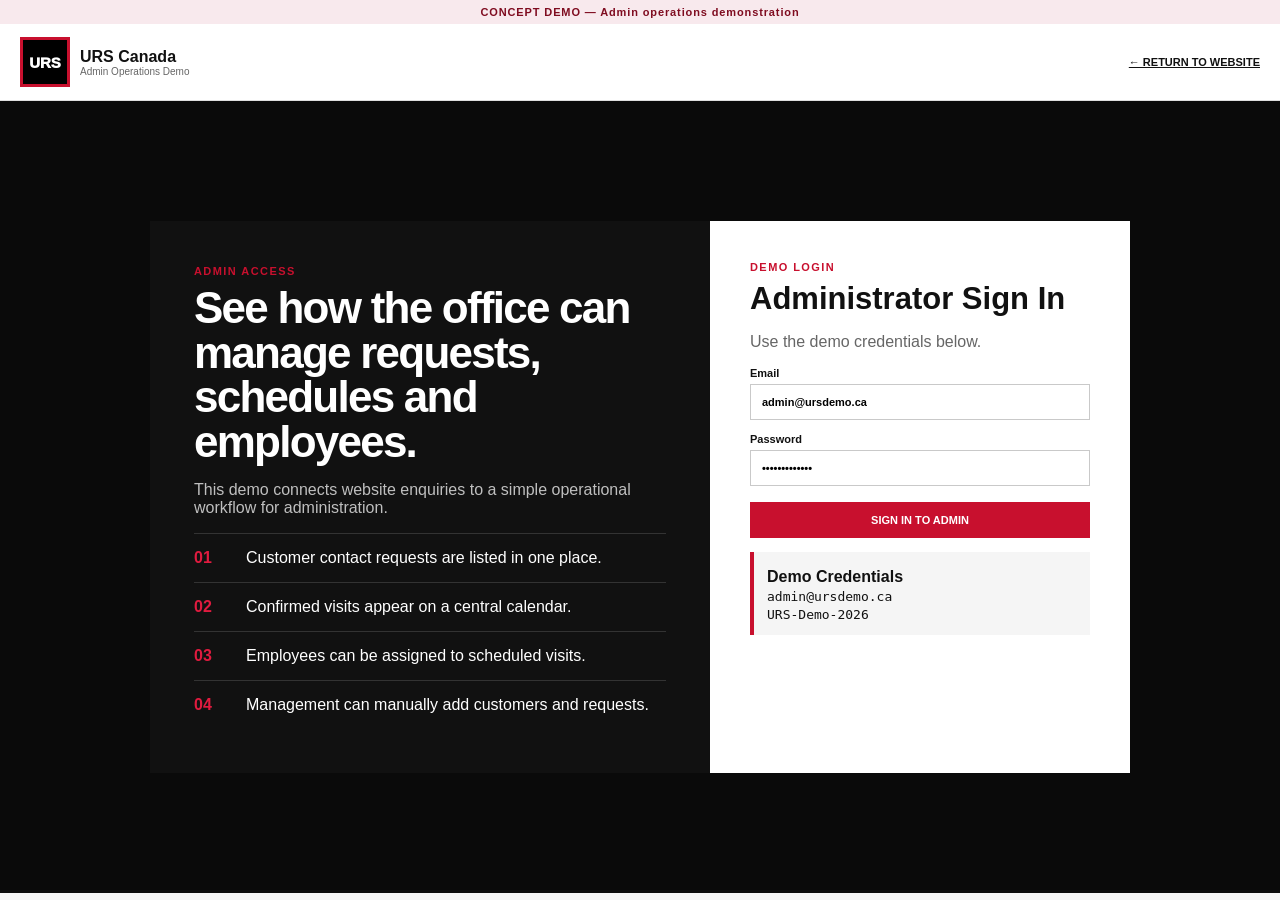
==== admin.html @ d294c542 "Add files via upload" ====
<!doctype html>
<html lang="en">
<head>
  <meta charset="utf-8">
  <meta name="viewport" content="width=device-width, initial-scale=1">
  <title>URS Canada — Admin Operations Demo</title>
  <link rel="stylesheet" href="assets/admin.css">
</head>
<body>
  <div class="concept-bar">CONCEPT DEMO — Admin operations demonstration</div>

  <header class="admin-header">
    <div class="container admin-nav">
      <a class="admin-brand" href="index.html">
        <span class="logo-box">URS</span>
        <span><strong>URS Canada</strong><small>Admin Operations Demo</small></span>
      </a>
      <a href="index.html" class="back-link">← RETURN TO WEBSITE</a>
    </div>
  </header>

  <main>
    <section id="loginView" class="login-shell">
      <div class="login-layout">
        <div class="login-info">
          <div class="eyebrow">ADMIN ACCESS</div>
          <h1>See how the office can manage requests, schedules and employees.</h1>
          <p>This demo connects website enquiries to a simple operational workflow for administration.</p>

          <div class="login-feature"><b>01</b><span>Customer contact requests are listed in one place.</span></div>
          <div class="login-feature"><b>02</b><span>Confirmed visits appear on a central calendar.</span></div>
          <div class="login-feature"><b>03</b><span>Employees can be assigned to scheduled visits.</span></div>
          <div class="login-feature"><b>04</b><span>Management can manually add customers and requests.</span></div>
        </div>

        <form id="loginForm" class="login-card">
          <noscript><div class="error" style="display:block;margin-bottom:12px">JavaScript is disabled. Enable JavaScript to use the admin demo.</div></noscript>
          <div class="eyebrow">DEMO LOGIN</div>
          <h2>Administrator Sign In</h2>
          <p>Use the demo credentials below.</p>

          <label>Email
            <input id="loginEmail" type="email" value="admin@ursdemo.ca" required>
          </label>

          <label>Password
            <input id="loginPassword" type="password" value="URS-Demo-2026" required>
          </label>

          <button id="signInButton" class="btn red full" type="submit">SIGN IN TO ADMIN</button>

          <div class="demo-creds">
            <strong>Demo Credentials</strong>
            <code>admin@ursdemo.ca</code>
            <code>URS-Demo-2026</code>
          </div>

          <div id="loginError" class="error" hidden>Incorrect demo credentials.</div>
        </form>
      </div>
    </section>

    <section id="dashboardView" class="dashboard" hidden>
      <div class="container">
        <div class="dashboard-head">
          <div>
            <div class="eyebrow">OPERATIONS SYSTEM</div>
            <h1 id="pageTitle">Dashboard</h1>
            <p id="pageSubtitle">Customer requests and confirmed schedules in one view.</p>
          </div>

          <div class="dash-actions">
            <button class="btn light" id="resetDemo">RESET DEMO DATA</button>
            <button class="btn black" id="logoutBtn">LOG OUT</button>
          </div>
        </div>

        <nav class="admin-tabs" aria-label="Admin sections">
          <button class="admin-tab active" data-view="dashboardTab">Dashboard</button>
          <button class="admin-tab" data-view="employeesTab">Employees</button>
          <button class="admin-tab" data-view="managementTab">Management</button>
        </nav>

        <section id="dashboardTab" class="tab-view">
          <div id="metrics" class="metrics"></div>

          <div class="operations-grid">
            <section class="requests-column">
              <div class="section-card requests-panel">
                <div class="panel-title">
                  <div>
                    <strong>Requests</strong>
                    <small>Customers asking to be contacted</small>
                  </div>
                  <span id="requestCount"></span>
                </div>

                <div class="request-filters">
                  <input id="searchInput" type="search" placeholder="Search customer, service, email or phone…">
                  <select id="statusFilter">
                    <option value="">All Statuses</option>
                    <option>New</option>
                    <option>Contacted</option>
                    <option>Scheduled</option>
                    <option>Closed</option>
                  </select>
                </div>

                <div id="requestList" class="request-list"></div>
              </div>

              <aside id="detailPanel" class="section-card detail-panel">
                <div class="empty-state">
                  <div class="empty-mark">URS</div>
                  <h3>Select a customer request</h3>
                  <p>Review customer details, assign an employee and schedule a confirmed visit.</p>
                </div>
              </aside>
            </section>

            <section class="calendar-column">
              <div class="section-card calendar-card">
                <div class="calendar-head">
                  <div>
                    <strong>Confirmed Schedule</strong>
                    <small>All scheduled customer visits</small>
                  </div>
                  <div class="calendar-nav">
                    <button id="prevMonth" class="icon-btn">←</button>
                    <span id="calendarLabel"></span>
                    <button id="nextMonth" class="icon-btn">→</button>
                  </div>
                </div>
                <div class="calendar-weekdays">
                  <span>Sun</span><span>Mon</span><span>Tue</span><span>Wed</span><span>Thu</span><span>Fri</span><span>Sat</span>
                </div>
                <div id="calendarGrid" class="calendar-grid"></div>
              </div>

              <div class="section-card upcoming-card">
                <div class="panel-title">
                  <div><strong>Upcoming Visits</strong><small>Next confirmed appointments</small></div>
                </div>
                <div id="upcomingList" class="upcoming-list"></div>
              </div>
            </section>
          </div>
        </section>

        <section id="employeesTab" class="tab-view" hidden>
          <div class="employees-header">
            <div>
              <div class="eyebrow">TEAM SCHEDULE</div>
              <h2>Employees & Scheduled Visits</h2>
              <p>See who is assigned to each confirmed customer visit.</p>
            </div>
          </div>
          <div id="employeesGrid" class="employees-grid"></div>
        </section>

        <section id="managementTab" class="tab-view" hidden>
          <div class="management-layout">
            <div>
              <div class="eyebrow">MANAGEMENT</div>
              <h2>Manually Add a Customer</h2>
              <p>Use this when a customer calls the office directly or a request needs to be entered by staff.</p>

              <div class="management-notes">
                <strong>Common uses</strong>
                <span>Phone enquiries</span>
                <span>Walk-in / referral requests</span>
                <span>Insurance or partner referrals</span>
                <span>Internal job creation</span>
              </div>
            </div>

            <form id="manualCustomerForm" class="management-form">
              <div class="form-grid">
                <label>Full Name<input name="name" required placeholder="Customer name"></label>
                <label>Phone<input name="phone" required placeholder="250-555-0100"></label>
                <label>Email<input name="email" type="email" placeholder="customer@example.com"></label>
                <label>Preferred Contact
                  <select name="contactMethod">
                    <option>Phone call</option>
                    <option>Email</option>
                    <option>Text message</option>
                  </select>
                </label>
                <label>Service Needed
                  <select name="service" required>
                    <option value="">Select a service</option>
                    <option>Water Damage</option>
                    <option>Fire / Smoke Damage</option>
                    <option>Mold Remediation</option>
                    <option>Asbestos Abatement</option>
                    <option>Weather / Wind Damage</option>
                    <option>Other Restoration Service</option>
                  </select>
                </label>
                <label>Urgency
                  <select name="urgency">
                    <option>Emergency — immediate response</option>
                    <option selected>Urgent — today</option>
                    <option>Standard — within 1–2 business days</option>
                  </select>
                </label>
                <label class="span-2">Property / Service Address<input name="address" placeholder="Street, City, BC"></label>
                <label class="span-2">Details<textarea name="message" rows="5" placeholder="Add customer request details or internal context..."></textarea></label>
              </div>

              <button type="submit" class="btn red full">ADD CUSTOMER REQUEST</button>
              <div id="manualSuccess" class="management-success" hidden>Customer request added to the Requests list.</div>
            </form>
          </div>
        </section>
      </div>
    </section>
  </main>

  <script>
const KEY="urs_demo_requests_v4";
const EMP_KEY="urs_demo_employees_v1";
const EMAIL="admin@ursdemo.ca";
const PASSWORD="URS-Demo-2026";

const employeeSeed=[
  {id:"EMP-001",name:"Jordan Lee",role:"Project Manager",phone:"250-555-0201"},
  {id:"EMP-002",name:"Alex Morgan",role:"Restoration Technician",phone:"250-555-0202"},
  {id:"EMP-003",name:"Taylor Singh",role:"Restoration Technician",phone:"250-555-0203"},
  {id:"EMP-004",name:"Chris Walker",role:"Estimator / Technician",phone:"250-555-0204"}
];

function dateISO(daysFromNow,hour=9){
  const d=new Date();
  d.setHours(hour,0,0,0);
  d.setDate(d.getDate()+daysFromNow);
  return d.toISOString().slice(0,10);
}
const seed=[
{id:"URS-A17QX",name:"Michael Chen",phone:"250-555-0198",email:"michael.chen@example.com",contactMethod:"Phone call",service:"Water Damage",urgency:"Emergency — immediate response",address:"Prince George, BC",message:"Supply line failed overnight. Water has reached the main floor and basement ceiling.",status:"Scheduled",internalNotes:"Emergency visit confirmed.",scheduledDate:dateISO(0),scheduledTime:"10:30",employeeId:"EMP-002",createdAt:new Date(Date.now()-18*60000).toISOString()},
{id:"URS-K8L2P",name:"Sarah Thompson",phone:"250-555-0142",email:"sarah.t@example.com",contactMethod:"Email",service:"Mold Remediation",urgency:"Standard — within 1–2 business days",address:"Terrace, BC",message:"We found suspected mold behind drywall after a previous leak and would like an assessment.",status:"Contacted",internalNotes:"Left voicemail; follow-up email sent.",scheduledDate:"",scheduledTime:"",employeeId:"",createdAt:new Date(Date.now()-3.3*3600000).toISOString()},
{id:"URS-H4M9C",name:"David Wilson",phone:"250-555-0116",email:"dwilson@example.com",contactMethod:"Phone call",service:"Fire / Smoke Damage",urgency:"Urgent — today",address:"Quesnel, BC",message:"Small kitchen fire is out. Need assessment for smoke and soot damage.",status:"Scheduled",internalNotes:"Assessment confirmed.",scheduledDate:dateISO(1),scheduledTime:"09:00",employeeId:"EMP-001",createdAt:new Date(Date.now()-22*3600000).toISOString()},
{id:"URS-P3D8R",name:"Emily Fraser",phone:"250-555-0133",email:"emily.f@example.com",contactMethod:"Text message",service:"Asbestos Abatement",urgency:"Standard — within 1–2 business days",address:"Prince George, BC",message:"Renovation project requires an asbestos assessment before work continues.",status:"Scheduled",internalNotes:"Site visit confirmed.",scheduledDate:dateISO(3),scheduledTime:"13:30",employeeId:"EMP-004",createdAt:new Date(Date.now()-30*3600000).toISOString()}
];

let memoryRequests=null;
function clone(v){return JSON.parse(JSON.stringify(v))}
function storageAvailable(){try{const t="__urs_test__";localStorage.setItem(t,"1");localStorage.removeItem(t);return true}catch(e){return false}}
const HAS_STORAGE=storageAvailable();
function read(){
  if(HAS_STORAGE){
    try{
      const raw=localStorage.getItem(KEY),parsed=raw?JSON.parse(raw):null;
      if(Array.isArray(parsed)&&parsed.length)return parsed;
      const initial=clone(seed);localStorage.setItem(KEY,JSON.stringify(initial));return initial;
    }catch(e){}
  }
  if(!memoryRequests)memoryRequests=clone(seed);
  return memoryRequests;
}
function write(items){if(HAS_STORAGE){try{localStorage.setItem(KEY,JSON.stringify(items));return}catch(e){}}memoryRequests=items}
function employees(){return clone(employeeSeed)}
function esc(v=""){return String(v).replace(/[&<>"']/g,m=>({"&":"&amp;","<":"&lt;",">":"&gt;",'"':"&quot;","'":"&#039;"}[m]))}
function ago(iso){const m=Math.floor((Date.now()-new Date(iso))/60000);if(m<60)return `${Math.max(1,m)}m ago`;const h=Math.floor(m/60);return h<24?`${h}h ago`:`${Math.floor(h/24)}d ago`}
function fmtDate(v){if(!v)return "Not scheduled";return new Date(v+"T12:00:00").toLocaleDateString(undefined,{month:"short",day:"numeric",year:"numeric"})}
function employeeName(id){const e=employees().find(e=>e.id===id);return e?e.name:"Unassigned"}
function makeId(){return "URS-"+Math.random().toString(36).slice(2,7).toUpperCase()}

let selected=null;
let calendarCursor=new Date();
calendarCursor.setDate(1);

const login=document.getElementById("loginView"),dashboard=document.getElementById("dashboardView");
function setAuth(ok){login.hidden=ok;dashboard.hidden=!ok;if(ok){showTab("dashboardTab");renderAll()}}
document.getElementById("loginForm").addEventListener("submit",e=>{
  e.preventDefault();
  const ok=document.getElementById("loginEmail").value.trim()===EMAIL&&document.getElementById("loginPassword").value===PASSWORD;
  document.getElementById("loginError").hidden=ok;if(ok)setAuth(true)
});
document.getElementById("logoutBtn").onclick=()=>setAuth(false);
document.getElementById("resetDemo").onclick=()=>{write(clone(seed));selected=null;calendarCursor=new Date();calendarCursor.setDate(1);renderAll()};
document.getElementById("prevMonth").onclick=()=>{calendarCursor.setMonth(calendarCursor.getMonth()-1);renderCalendar(read())};
document.getElementById("nextMonth").onclick=()=>{calendarCursor.setMonth(calendarCursor.getMonth()+1);renderCalendar(read())};
["searchInput","statusFilter"].forEach(id=>document.getElementById(id).addEventListener("input",()=>renderRequests(read())));

document.querySelectorAll(".admin-tab").forEach(btn=>{
  btn.addEventListener("click",()=>showTab(btn.dataset.view));
});
function showTab(id){
  document.querySelectorAll(".tab-view").forEach(v=>v.hidden=v.id!==id);
  document.querySelectorAll(".admin-tab").forEach(b=>b.classList.toggle("active",b.dataset.view===id));
  const titles={
    dashboardTab:["Dashboard","Customer requests and confirmed schedules in one view."],
    employeesTab:["Employees","Employee assignments and scheduled customer visits."],
    managementTab:["Management","Add customer requests manually and manage intake."]
  };
  document.getElementById("pageTitle").textContent=titles[id][0];
  document.getElementById("pageSubtitle").textContent=titles[id][1];
  if(id==="employeesTab")renderEmployees(read());
}

function filtered(items){
  const q=document.getElementById("searchInput").value.trim().toLowerCase(),s=document.getElementById("statusFilter").value;
  return items.filter(x=>{const hay=[x.name,x.email,x.phone,x.service,x.address,x.id].join(" ").toLowerCase();return(!q||hay.includes(q))&&(!s||x.status===s)});
}
function renderMetrics(items){
  const stats=[
    ["Open Requests",items.filter(x=>x.status!=="Closed").length],
    ["Awaiting Contact",items.filter(x=>x.status==="New").length],
    ["Confirmed Visits",items.filter(x=>x.status==="Scheduled"&&x.scheduledDate).length],
    ["Employees Scheduled",new Set(items.filter(x=>x.status==="Scheduled"&&x.employeeId).map(x=>x.employeeId)).size]
  ];
  document.getElementById("metrics").innerHTML=stats.map(([k,v])=>`<div class="metric"><span>${k}</span><strong>${v}</strong></div>`).join("");
}
function renderRequests(items){
  const list=filtered(items);
  document.getElementById("requestCount").textContent=`${list.length} shown`;
  const el=document.getElementById("requestList");
  if(!list.length){el.innerHTML='<div class="no-results">No requests match these filters.</div>';return}
  el.innerHTML=list.map(x=>`
    <div class="request ${x.id===selected?"active":""}" data-id="${esc(x.id)}">
      <div>
        <h3>${esc(x.name)}</h3>
        <p>${esc(x.service)} · ${esc(x.address||"Address not provided")}</p>
        <div class="tags">
          <span class="tag ${x.status.toLowerCase()}">${esc(x.status)}</span>
          ${x.urgency.startsWith("Emergency")?'<span class="tag emergency">Emergency</span>':""}
          ${x.status==="Scheduled"&&x.scheduledDate?`<span class="tag">${esc(fmtDate(x.scheduledDate))}</span>`:""}
        </div>
      </div><span class="time">${ago(x.createdAt)}</span>
    </div>`).join("");
  el.querySelectorAll(".request").forEach(n=>n.onclick=()=>{selected=n.dataset.id;renderRequests(read());renderDetail(read())});
}
function renderDetail(items){
  const x=items.find(r=>r.id===selected),el=document.getElementById("detailPanel");
  if(!x){el.innerHTML='<div class="empty-state"><div class="empty-mark">URS</div><h3>Select a customer request</h3><p>Review customer details, assign an employee and schedule a confirmed visit.</p></div>';return}
  const employeeOptions=employees().map(e=>`<option value="${e.id}" ${e.id===x.employeeId?"selected":""}>${esc(e.name)} — ${esc(e.role)}</option>`).join("");
  el.innerHTML=`
    <div class="detail">
      <h2>${esc(x.name)}</h2><div class="detail-sub">${esc(x.id)} · submitted ${ago(x.createdAt)}</div>
      <div class="detail-section detail-grid">
        <div class="info"><span>Phone</span><strong>${esc(x.phone)}</strong></div>
        <div class="info"><span>Email</span><strong>${esc(x.email||"Not provided")}</strong></div>
        <div class="info"><span>Service</span><strong>${esc(x.service)}</strong></div>
        <div class="info"><span>Urgency</span><strong>${esc(x.urgency)}</strong></div>
        <div class="info"><span>Address</span><strong>${esc(x.address||"Not provided")}</strong></div>
        <div class="info"><span>Preferred Contact</span><strong>${esc(x.contactMethod)}</strong></div>
      </div>
      <div class="detail-section"><strong>Customer Message</strong><p>${esc(x.message||"No details provided.")}</p></div>
      <div class="detail-section">
        <strong>Schedule & Assignment</strong>
        <div class="schedule-form">
          <label>Status<select id="detailStatus">${["New","Contacted","Scheduled","Closed"].map(s=>`<option ${s===x.status?"selected":""}>${s}</option>`).join("")}</select></label>
          <label>Employee<select id="detailEmployee"><option value="">Unassigned</option>${employeeOptions}</select></label>
          <label>Visit Date<input id="detailDate" type="date" value="${esc(x.scheduledDate||"")}"></label>
          <label>Visit Time<input id="detailTime" type="time" value="${esc(x.scheduledTime||"")}"></label>
          <label class="wide">Internal Notes<textarea id="detailNotes" placeholder="Add call notes, assignment details or next steps...">${esc(x.internalNotes||"")}</textarea></label>
        </div>
        <div class="save-row"><button class="btn red" id="saveDetail">SAVE CHANGES</button><span id="savedFlash" class="saved"></span></div>
      </div>
    </div>`;
  document.getElementById("saveDetail").onclick=()=>{
    const all=read(),row=all.find(r=>r.id===selected);
    row.status=document.getElementById("detailStatus").value;
    row.employeeId=document.getElementById("detailEmployee").value;
    row.scheduledDate=document.getElementById("detailDate").value;
    row.scheduledTime=document.getElementById("detailTime").value;
    row.internalNotes=document.getElementById("detailNotes").value;
    if(row.scheduledDate&&row.employeeId&&row.status!=="Closed")row.status="Scheduled";
    write(all);renderAll();
    const f=document.getElementById("savedFlash");if(f){f.textContent="Saved";setTimeout(()=>f.textContent="",1200)}
  };
}

function scheduled(items){return items.filter(x=>x.status==="Scheduled"&&x.scheduledDate).sort((a,b)=>(a.scheduledDate+a.scheduledTime).localeCompare(b.scheduledDate+b.scheduledTime))}
function renderCalendar(items){
  const year=calendarCursor.getFullYear(),month=calendarCursor.getMonth();
  document.getElementById("calendarLabel").textContent=calendarCursor.toLocaleDateString(undefined,{month:"long",year:"numeric"});
  const first=new Date(year,month,1),start=new Date(year,month,1-first.getDay());
  const sched=scheduled(items),cells=[];
  for(let i=0;i<42;i++){
    const d=new Date(start);d.setDate(start.getDate()+i);
    const iso=d.toISOString().slice(0,10),same=d.getMonth()===month,events=sched.filter(x=>x.scheduledDate===iso);
    cells.push(`<div class="calendar-day ${same?"":"other"}"><span class="day-number">${d.getDate()}</span>${events.map(e=>`<span class="calendar-event"><strong>${esc(e.scheduledTime||"Time TBD")} · ${esc(e.name)}</strong><span>${esc(employeeName(e.employeeId))}</span></span>`).join("")}</div>`);
  }
  document.getElementById("calendarGrid").innerHTML=cells.join("");
  renderUpcoming(items);
}
function renderUpcoming(items){
  const today=new Date().toISOString().slice(0,10),list=scheduled(items).filter(x=>x.scheduledDate>=today).slice(0,6);
  document.getElementById("upcomingList").innerHTML=list.length?list.map(x=>`
    <div class="upcoming-item"><div class="upcoming-date">${esc(fmtDate(x.scheduledDate))}<br>${esc(x.scheduledTime||"TBD")}</div><div><strong>${esc(x.name)} — ${esc(x.service)}</strong><span>${esc(employeeName(x.employeeId))} · ${esc(x.address||"Address not provided")}</span></div></div>`).join(""):'<div class="no-results">No upcoming visits.</div>';
}
function renderEmployees(items){
  const es=employees(),sched=scheduled(items);
  document.getElementById("employeesGrid").innerHTML=es.map(e=>{
    const visits=sched.filter(x=>x.employeeId===e.id);
    return `<article class="employee-card">
      <div class="employee-head"><div><h3>${esc(e.name)}</h3><span>${esc(e.role)} · ${esc(e.phone)}</span></div><strong>${visits.length} visit${visits.length===1?"":"s"}</strong></div>
      <div class="employee-visits">${visits.length?visits.map(v=>`<div class="employee-visit"><strong>${esc(fmtDate(v.scheduledDate))} · ${esc(v.scheduledTime||"TBD")} — ${esc(v.name)}</strong><span>${esc(v.service)} · ${esc(v.address||"Address not provided")}</span></div>`).join(""):'<div class="no-visits">No confirmed visits assigned.</div>'}</div>
    </article>`;
  }).join("");
}

document.getElementById("manualCustomerForm").addEventListener("submit",e=>{
  e.preventDefault();
  const fd=new FormData(e.currentTarget),items=read();
  items.unshift({
    id:makeId(),name:fd.get("name"),phone:fd.get("phone"),email:fd.get("email"),contactMethod:fd.get("contactMethod"),
    service:fd.get("service"),urgency:fd.get("urgency"),address:fd.get("address"),message:fd.get("message"),
    status:"New",internalNotes:"Added manually by management.",scheduledDate:"",scheduledTime:"",employeeId:"",createdAt:new Date().toISOString()
  });
  write(items);e.currentTarget.reset();
  const s=document.getElementById("manualSuccess");s.hidden=false;setTimeout(()=>s.hidden=true,2500);
  renderAll();
});

function renderAll(){
  const items=read().sort((a,b)=>new Date(b.createdAt)-new Date(a.createdAt));
  renderMetrics(items);renderRequests(items);renderDetail(items);renderCalendar(items);renderEmployees(items);
}
setAuth(false);

</script>
</body>
</html>
---- assets/admin.css ----
:root{
  --red:#c8102e;--red-dark:#9f0d24;--black:#080808;--ink:#111;--muted:#666;
  --line:#dedede;--soft:#f4f4f4;--white:#fff;--green:#1f7350
}
*{box-sizing:border-box}
body{margin:0;font-family:Arial,Helvetica,sans-serif;color:var(--ink);background:var(--soft)}
button,input,select,textarea{font:inherit}
.container{width:min(1240px,calc(100% - 36px));margin:auto}
.concept-bar{background:#f8e9ed;color:#7f0c20;padding:6px;text-align:center;font-size:11px;font-weight:900;letter-spacing:.08em}
.admin-header{background:#fff;border-bottom:1px solid var(--line)}
.admin-nav{height:76px;display:flex;align-items:center;justify-content:space-between}
.admin-brand{display:flex;align-items:center;gap:10px;text-decoration:none;color:#111}
.logo-box{display:grid;place-items:center;background:#000;color:#fff;border:3px solid var(--red);width:50px;height:50px;font-size:15px;font-weight:1000}
.admin-brand strong,.admin-brand small{display:block}.admin-brand small{font-size:10px;color:#666}
.back-link{font-size:11px;font-weight:900;color:#111}.eyebrow{font-size:11px;letter-spacing:.13em;font-weight:900;color:var(--red)}
.login-shell{min-height:calc(100vh - 108px);display:grid;place-items:center;padding:55px 20px;background:#0a0a0a}
.login-layout{width:min(980px,100%);display:grid;grid-template-columns:1fr .75fr;background:#fff}
.login-info{background:#111;color:#fff;padding:44px}.login-info h1{font-size:44px;line-height:1.02;letter-spacing:-.04em;margin:.2em 0}
.login-info>p{color:#bfbfbf}.login-feature{display:grid;grid-template-columns:42px 1fr;gap:10px;align-items:center;border-top:1px solid #333;padding:15px 0}
.login-feature b{color:#e01b3f}.login-card{padding:40px}.login-card h2{font-size:31px;margin:.25em 0}.login-card>p{color:var(--muted)}
label{display:flex;flex-direction:column;gap:5px;font-size:11px;font-weight:900;margin-top:13px}
input,select,textarea{width:100%;border:1px solid #c9c9c9;padding:11px;background:#fff}
.btn{border:0;padding:12px 15px;font-size:11px;font-weight:900;cursor:pointer}.btn.red{background:var(--red);color:#fff}.btn.red:hover{background:var(--red-dark)}
.btn.black{background:#000;color:#fff}.btn.light{background:#fff;color:#111;border:1px solid #bbb}.btn.full{width:100%;margin-top:16px}
.demo-creds{background:#f5f5f5;border-left:4px solid var(--red);padding:13px;margin-top:14px}.demo-creds strong,.demo-creds code{display:block;margin-top:3px}
.error{color:#b00;margin-top:10px;font-weight:900}
.dashboard{padding:38px 0 75px}.dashboard-head{display:flex;justify-content:space-between;align-items:flex-end;gap:25px}
.dashboard-head h1{font-size:42px;letter-spacing:-.04em;margin:.12em 0}.dashboard-head p{color:var(--muted);margin:0}.dash-actions{display:flex;gap:8px}
.admin-tabs{display:flex;gap:6px;margin:24px 0;border-bottom:1px solid #cfcfcf}.admin-tab{background:transparent;border:0;padding:13px 18px;font-size:12px;font-weight:900;cursor:pointer;border-bottom:3px solid transparent}
.admin-tab.active{color:var(--red);border-bottom-color:var(--red)}
.metrics{display:grid;grid-template-columns:repeat(4,1fr);gap:12px;margin:0 0 18px}.metric{background:#fff;border:1px solid var(--line);padding:18px;border-top:4px solid var(--red)}
.metric span{display:block;color:var(--muted);font-size:11px;font-weight:900}.metric strong{display:block;font-size:31px}
.operations-grid{display:grid;grid-template-columns:.92fr 1.08fr;gap:16px;align-items:start}
.requests-column,.calendar-column{display:grid;gap:16px}.section-card{background:#fff;border:1px solid var(--line)}
.panel-title,.calendar-head{display:flex;justify-content:space-between;align-items:center;padding:15px 17px;border-bottom:1px solid var(--line)}
.panel-title strong,.calendar-head strong{display:block}.panel-title small,.calendar-head small{display:block;color:var(--muted);font-size:10px;margin-top:2px}
.panel-title>span{color:var(--muted);font-size:11px}.request-filters{display:grid;grid-template-columns:1fr .55fr;gap:8px;padding:12px;border-bottom:1px solid var(--line)}
.request-list{max-height:390px;overflow:auto}.request{padding:14px 16px;border-bottom:1px solid #e7e7e7;cursor:pointer;display:grid;grid-template-columns:1fr auto;gap:10px}
.request:hover,.request.active{background:#faf0f2}.request h3{margin:0;font-size:15px}.request p{margin:4px 0;color:var(--muted);font-size:11px}
.tags{display:flex;gap:6px;flex-wrap:wrap}.tag{font-size:9px;font-weight:900;padding:4px 7px;border-radius:999px;background:#ededed}.tag.new{background:#f8e3e8;color:#95152d}
.tag.contacted{background:#ececec;color:#333}.tag.scheduled{background:#e6e6e6;color:#111}.tag.closed{background:#dcdcdc;color:#555}.tag.emergency{background:var(--red);color:#fff}.time{font-size:10px;color:var(--muted)}
.detail-panel{min-height:300px}.empty-state{text-align:center;padding:55px 30px;color:var(--muted)}.empty-mark{margin:0 auto 15px;width:52px;height:52px;display:grid;place-items:center;background:#000;color:#fff;border:3px solid var(--red);font-weight:900}
.detail{padding:18px}.detail h2{margin:0;font-size:23px}.detail-sub{color:var(--muted);font-size:10px}.detail-section{border-top:1px solid var(--line);margin-top:14px;padding-top:13px}
.detail-grid{display:grid;grid-template-columns:1fr 1fr;gap:8px}.info{background:#f7f7f7;padding:9px}.info span{display:block;font-size:8px;color:var(--muted);font-weight:900;text-transform:uppercase}.info strong{display:block;margin-top:2px;font-size:12px}
.schedule-form{display:grid;grid-template-columns:1fr 1fr;gap:8px}.schedule-form .wide{grid-column:1/-1}.status-controls textarea{min-height:85px}.save-row{margin-top:9px}.saved{color:#7f0c20;font-size:11px;font-weight:900;margin-left:8px}.no-results{padding:35px;text-align:center;color:var(--muted)}
.calendar-nav{display:flex;align-items:center;gap:8px}.calendar-nav span{min-width:120px;text-align:center;font-size:12px;font-weight:900}.icon-btn{background:#fff;border:1px solid #ccc;width:30px;height:30px;cursor:pointer}
.calendar-weekdays,.calendar-grid{display:grid;grid-template-columns:repeat(7,1fr)}.calendar-weekdays span{padding:9px 4px;text-align:center;font-size:9px;font-weight:900;color:#777;border-bottom:1px solid var(--line)}
.calendar-day{min-height:96px;border-right:1px solid #eee;border-bottom:1px solid #eee;padding:7px;position:relative;background:#fff}.calendar-day:nth-child(7n){border-right:0}.calendar-day.other{background:#fafafa;color:#bbb}.day-number{font-size:10px;font-weight:900}
.calendar-event{display:block;margin-top:5px;background:#111;color:#fff;border-left:4px solid var(--red);padding:5px;font-size:9px;line-height:1.25}.calendar-event strong,.calendar-event span{display:block}.calendar-event span{color:#ddd}
.upcoming-list{padding:8px 14px}.upcoming-item{display:grid;grid-template-columns:68px 1fr;gap:12px;padding:11px 0;border-bottom:1px solid #eee}.upcoming-item:last-child{border-bottom:0}.upcoming-date{font-size:10px;font-weight:900;color:var(--red)}.upcoming-item strong,.upcoming-item span{display:block}.upcoming-item span{font-size:10px;color:var(--muted)}
.employees-header h2,.management-layout h2{font-size:38px;letter-spacing:-.035em;margin:.15em 0}.employees-header p,.management-layout>div>p{color:var(--muted)}
.employees-grid{display:grid;grid-template-columns:repeat(2,1fr);gap:14px}.employee-card{background:#fff;border:1px solid var(--line);border-top:4px solid var(--red)}
.employee-head{padding:17px;display:flex;justify-content:space-between;align-items:center;border-bottom:1px solid var(--line)}.employee-head h3{margin:0}.employee-head span{font-size:10px;color:var(--muted)}
.employee-visits{padding:8px 16px}.employee-visit{padding:11px 0;border-bottom:1px solid #eee}.employee-visit:last-child{border-bottom:0}.employee-visit strong,.employee-visit span{display:block}.employee-visit span{font-size:10px;color:var(--muted)}
.no-visits{padding:20px 0;color:var(--muted);font-size:12px}
.management-layout{display:grid;grid-template-columns:.8fr 1.2fr;gap:55px;align-items:start}.management-notes{display:grid;gap:8px;margin-top:22px}.management-notes strong{margin-bottom:3px}.management-notes span{background:#fff;border-left:4px solid var(--red);padding:10px 12px;font-size:12px}
.management-form{background:#fff;border:1px solid var(--line);padding:24px}.form-grid{display:grid;grid-template-columns:1fr 1fr;gap:12px}.span-2{grid-column:1/-1}.management-form textarea{min-height:100px}.management-success{background:#f7e8eb;border-left:4px solid var(--red);padding:11px;margin-top:11px;font-size:12px;font-weight:900}
@media(max-width:980px){.operations-grid,.management-layout{grid-template-columns:1fr}.employees-grid{grid-template-columns:1fr}.calendar-day{min-height:82px}}
@media(max-width:850px){.login-layout{grid-template-columns:1fr}.metrics{grid-template-columns:1fr 1fr}.dashboard-head{display:block}.dash-actions{margin-top:12px}.request-filters,.schedule-form,.form-grid{grid-template-columns:1fr}.schedule-form .wide,.span-2{grid-column:auto}}
@media(max-width:560px){.metrics,.detail-grid{grid-template-columns:1fr}.login-info,.login-card{padding:27px}.calendar-day{min-height:68px;padding:4px}.calendar-event{font-size:8px}}
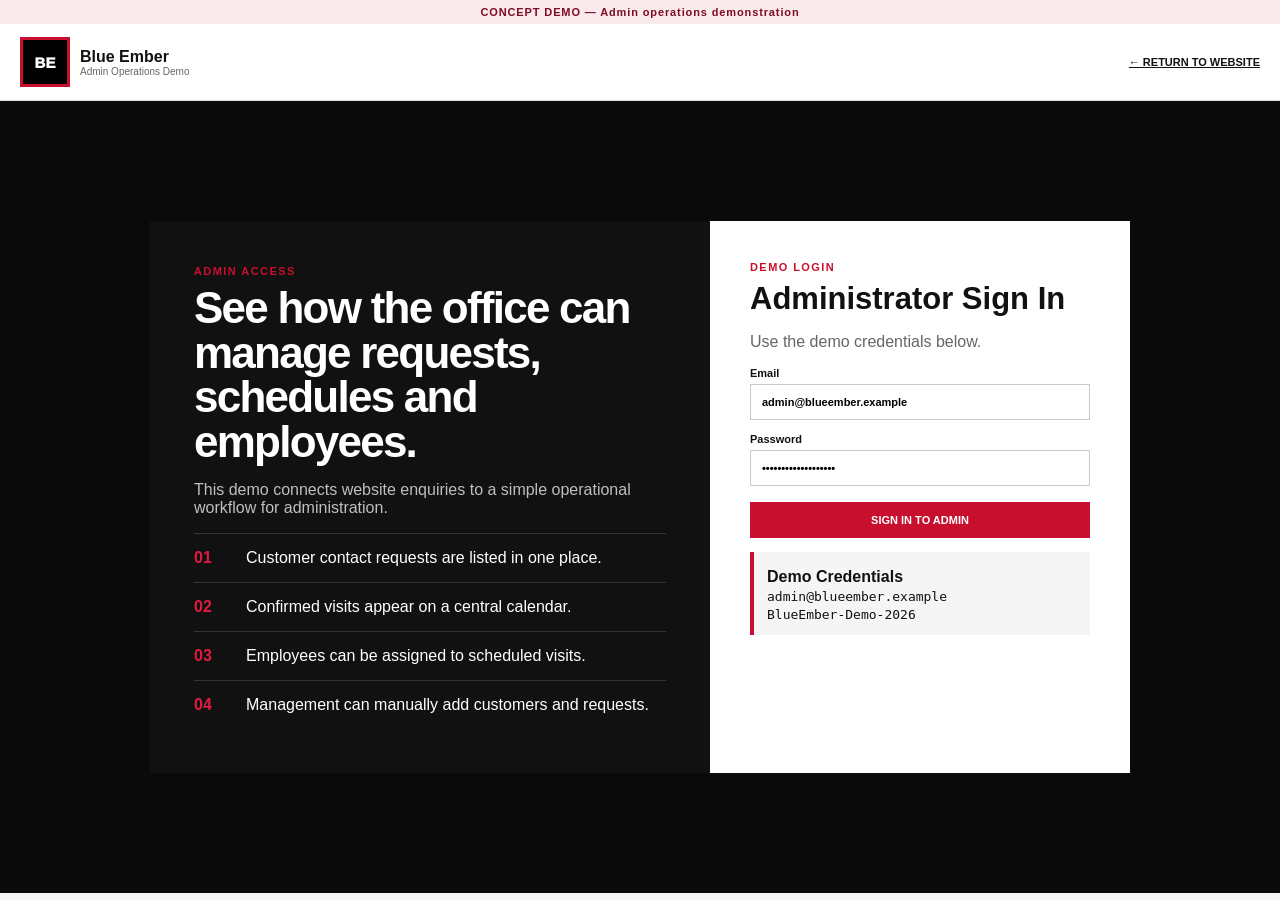
==== commit d58bdca6: "Replace URS branding with fictional Blue Ember identity" ====
--- a/admin.html
+++ b/admin.html
@@ -3,7 +3,7 @@
 <head>
   <meta charset="utf-8">
   <meta name="viewport" content="width=device-width, initial-scale=1">
-  <title>URS Canada — Admin Operations Demo</title>
+  <title>Blue Ember — Admin Operations Demo</title>
   <link rel="stylesheet" href="assets/admin.css">
 </head>
 <body>
@@ -12,8 +12,8 @@
   <header class="admin-header">
     <div class="container admin-nav">
       <a class="admin-brand" href="index.html">
-        <span class="logo-box">URS</span>
-        <span><strong>URS Canada</strong><small>Admin Operations Demo</small></span>
+        <span class="logo-box">BE</span>
+        <span><strong>Blue Ember</strong><small>Admin Operations Demo</small></span>
       </a>
       <a href="index.html" class="back-link">← RETURN TO WEBSITE</a>
     </div>
@@ -40,19 +40,19 @@
           <p>Use the demo credentials below.</p>
 
           <label>Email
-            <input id="loginEmail" type="email" value="admin@ursdemo.ca" required>
+            <input id="loginEmail" type="email" value="admin@blueember.example" required>
           </label>
 
           <label>Password
-            <input id="loginPassword" type="password" value="URS-Demo-2026" required>
+            <input id="loginPassword" type="password" value="BlueEmber-Demo-2026" required>
           </label>
 
           <button id="signInButton" class="btn red full" type="submit">SIGN IN TO ADMIN</button>
 
           <div class="demo-creds">
             <strong>Demo Credentials</strong>
-            <code>admin@ursdemo.ca</code>
-            <code>URS-Demo-2026</code>
+            <code>admin@blueember.example</code>
+            <code>BlueEmber-Demo-2026</code>
           </div>
 
           <div id="loginError" class="error" hidden>Incorrect demo credentials.</div>
@@ -111,7 +111,7 @@
 
               <aside id="detailPanel" class="section-card detail-panel">
                 <div class="empty-state">
-                  <div class="empty-mark">URS</div>
+                  <div class="empty-mark">BE</div>
                   <h3>Select a customer request</h3>
                   <p>Review customer details, assign an employee and schedule a confirmed visit.</p>
                 </div>
@@ -218,10 +218,10 @@
   </main>
 
   <script>
-const KEY="urs_demo_requests_v4";
-const EMP_KEY="urs_demo_employees_v1";
-const EMAIL="admin@ursdemo.ca";
-const PASSWORD="URS-Demo-2026";
+const KEY="blue_ember_demo_requests_v1";
+const EMP_KEY="blue_ember_demo_employees_v1";
+const EMAIL="admin@blueember.example";
+const PASSWORD="BlueEmber-Demo-2026";
 
 const employeeSeed=[
   {id:"EMP-001",name:"Jordan Lee",role:"Project Manager",phone:"250-555-0201"},
@@ -237,15 +237,15 @@
   return d.toISOString().slice(0,10);
 }
 const seed=[
-{id:"URS-A17QX",name:"Michael Chen",phone:"250-555-0198",email:"michael.chen@example.com",contactMethod:"Phone call",service:"Water Damage",urgency:"Emergency — immediate response",address:"Prince George, BC",message:"Supply line failed overnight. Water has reached the main floor and basement ceiling.",status:"Scheduled",internalNotes:"Emergency visit confirmed.",scheduledDate:dateISO(0),scheduledTime:"10:30",employeeId:"EMP-002",createdAt:new Date(Date.now()-18*60000).toISOString()},
-{id:"URS-K8L2P",name:"Sarah Thompson",phone:"250-555-0142",email:"sarah.t@example.com",contactMethod:"Email",service:"Mold Remediation",urgency:"Standard — within 1–2 business days",address:"Terrace, BC",message:"We found suspected mold behind drywall after a previous leak and would like an assessment.",status:"Contacted",internalNotes:"Left voicemail; follow-up email sent.",scheduledDate:"",scheduledTime:"",employeeId:"",createdAt:new Date(Date.now()-3.3*3600000).toISOString()},
-{id:"URS-H4M9C",name:"David Wilson",phone:"250-555-0116",email:"dwilson@example.com",contactMethod:"Phone call",service:"Fire / Smoke Damage",urgency:"Urgent — today",address:"Quesnel, BC",message:"Small kitchen fire is out. Need assessment for smoke and soot damage.",status:"Scheduled",internalNotes:"Assessment confirmed.",scheduledDate:dateISO(1),scheduledTime:"09:00",employeeId:"EMP-001",createdAt:new Date(Date.now()-22*3600000).toISOString()},
-{id:"URS-P3D8R",name:"Emily Fraser",phone:"250-555-0133",email:"emily.f@example.com",contactMethod:"Text message",service:"Asbestos Abatement",urgency:"Standard — within 1–2 business days",address:"Prince George, BC",message:"Renovation project requires an asbestos assessment before work continues.",status:"Scheduled",internalNotes:"Site visit confirmed.",scheduledDate:dateISO(3),scheduledTime:"13:30",employeeId:"EMP-004",createdAt:new Date(Date.now()-30*3600000).toISOString()}
+{id:"BE-A17QX",name:"Michael Chen",phone:"250-555-0198",email:"michael.chen@example.com",contactMethod:"Phone call",service:"Water Damage",urgency:"Emergency — immediate response",address:"North District",message:"Supply line failed overnight. Water has reached the main floor and basement ceiling.",status:"Scheduled",internalNotes:"Emergency visit confirmed.",scheduledDate:dateISO(0),scheduledTime:"10:30",employeeId:"EMP-002",createdAt:new Date(Date.now()-18*60000).toISOString()},
+{id:"BE-K8L2P",name:"Sarah Thompson",phone:"250-555-0142",email:"sarah.t@example.com",contactMethod:"Email",service:"Mold Remediation",urgency:"Standard — within 1–2 business days",address:"Lakeside",message:"We found suspected mold behind drywall after a previous leak and would like an assessment.",status:"Contacted",internalNotes:"Left voicemail; follow-up email sent.",scheduledDate:"",scheduledTime:"",employeeId:"",createdAt:new Date(Date.now()-3.3*3600000).toISOString()},
+{id:"BE-H4M9C",name:"David Wilson",phone:"250-555-0116",email:"dwilson@example.com",contactMethod:"Phone call",service:"Fire / Smoke Damage",urgency:"Urgent — today",address:"Riverbend",message:"Small kitchen fire is out. Need assessment for smoke and soot damage.",status:"Scheduled",internalNotes:"Assessment confirmed.",scheduledDate:dateISO(1),scheduledTime:"09:00",employeeId:"EMP-001",createdAt:new Date(Date.now()-22*3600000).toISOString()},
+{id:"BE-P3D8R",name:"Emily Fraser",phone:"250-555-0133",email:"emily.f@example.com",contactMethod:"Text message",service:"Asbestos Abatement",urgency:"Standard — within 1–2 business days",address:"Mountain View",message:"Renovation project requires an asbestos assessment before work continues.",status:"Scheduled",internalNotes:"Site visit confirmed.",scheduledDate:dateISO(3),scheduledTime:"13:30",employeeId:"EMP-004",createdAt:new Date(Date.now()-30*3600000).toISOString()}
 ];
 
 let memoryRequests=null;
 function clone(v){return JSON.parse(JSON.stringify(v))}
-function storageAvailable(){try{const t="__urs_test__";localStorage.setItem(t,"1");localStorage.removeItem(t);return true}catch(e){return false}}
+function storageAvailable(){try{const t="__blue_ember_test__";localStorage.setItem(t,"1");localStorage.removeItem(t);return true}catch(e){return false}}
 const HAS_STORAGE=storageAvailable();
 function read(){
   if(HAS_STORAGE){
@@ -264,7 +264,7 @@
 function ago(iso){const m=Math.floor((Date.now()-new Date(iso))/60000);if(m<60)return `${Math.max(1,m)}m ago`;const h=Math.floor(m/60);return h<24?`${h}h ago`:`${Math.floor(h/24)}d ago`}
 function fmtDate(v){if(!v)return "Not scheduled";return new Date(v+"T12:00:00").toLocaleDateString(undefined,{month:"short",day:"numeric",year:"numeric"})}
 function employeeName(id){const e=employees().find(e=>e.id===id);return e?e.name:"Unassigned"}
-function makeId(){return "URS-"+Math.random().toString(36).slice(2,7).toUpperCase()}
+function makeId(){return "BE-"+Math.random().toString(36).slice(2,7).toUpperCase()}
 
 let selected=null;
 let calendarCursor=new Date();
@@ -333,7 +333,7 @@
 }
 function renderDetail(items){
   const x=items.find(r=>r.id===selected),el=document.getElementById("detailPanel");
-  if(!x){el.innerHTML='<div class="empty-state"><div class="empty-mark">URS</div><h3>Select a customer request</h3><p>Review customer details, assign an employee and schedule a confirmed visit.</p></div>';return}
+  if(!x){el.innerHTML='<div class="empty-state"><div class="empty-mark">BE</div><h3>Select a customer request</h3><p>Review customer details, assign an employee and schedule a confirmed visit.</p></div>';return}
   const employeeOptions=employees().map(e=>`<option value="${e.id}" ${e.id===x.employeeId?"selected":""}>${esc(e.name)} — ${esc(e.role)}</option>`).join("");
   el.innerHTML=`
     <div class="detail">
